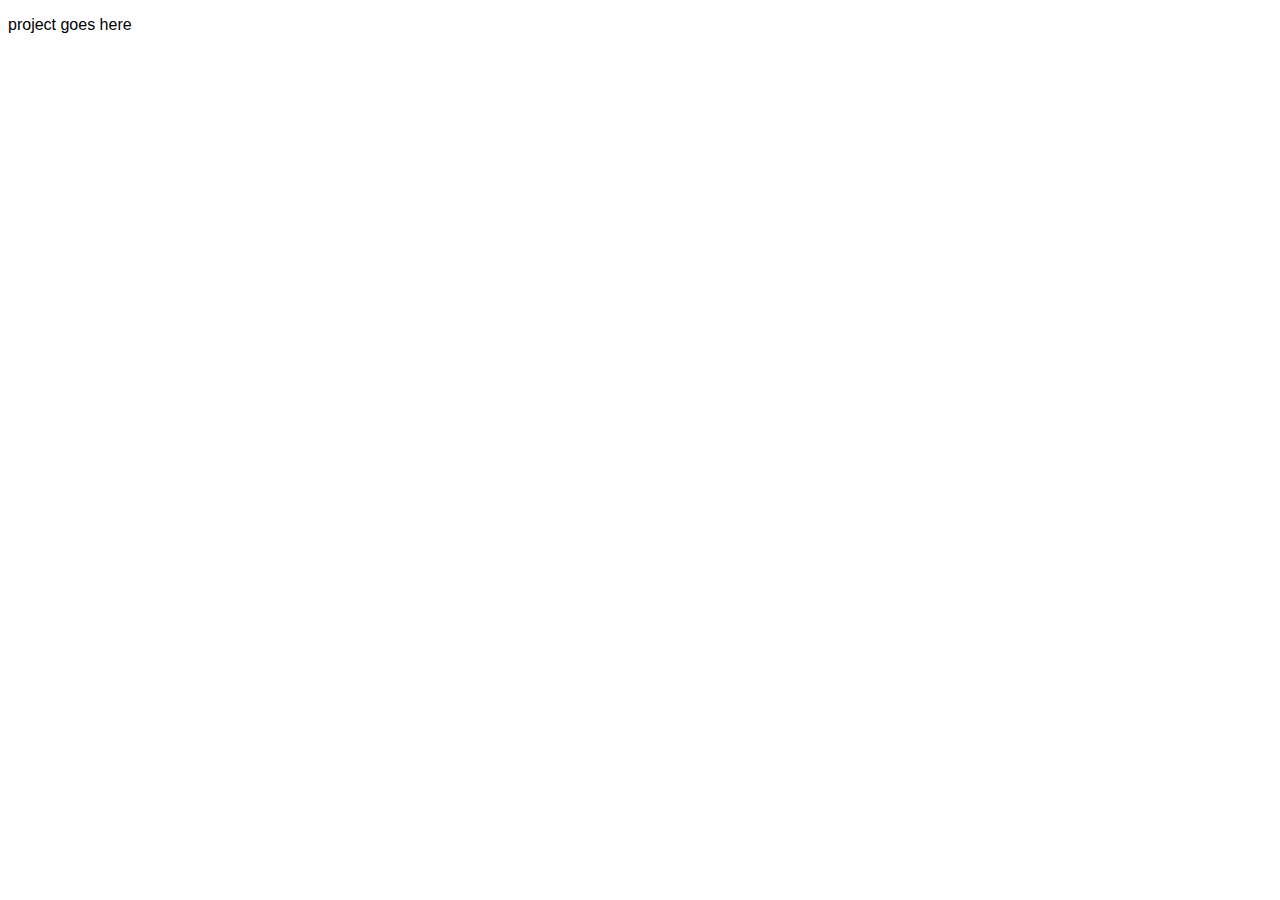
==== index.html @ 8c7b5af2 "new files" ====
<!DOCTYPE html>
<html lang="en">

    <head>
        <meta charset="UTF-8">
        <meta name="description" content="Data Visualisation"/>
        <meta name="keywords" content="HTML, CSS, D3"/>
        <meta name="author" content="James Taylor"/>
        <meta name="viewport" content="width=device-width, initial-scale=1">

        <link rel="stylesheet" href="style/style.css">

        <title></title>
    </head>

    <body>

        <p>project goes here</p>

        <script src="https://d3js.org/d3.v7.min.js"></script>
        <script src="scripts/script.js"></script>

    </body>

</html>
---- style/style.css ----
body {
    font-family: 'Segoe UI', Tahoma, Geneva, Verdana, sans-serif;
}
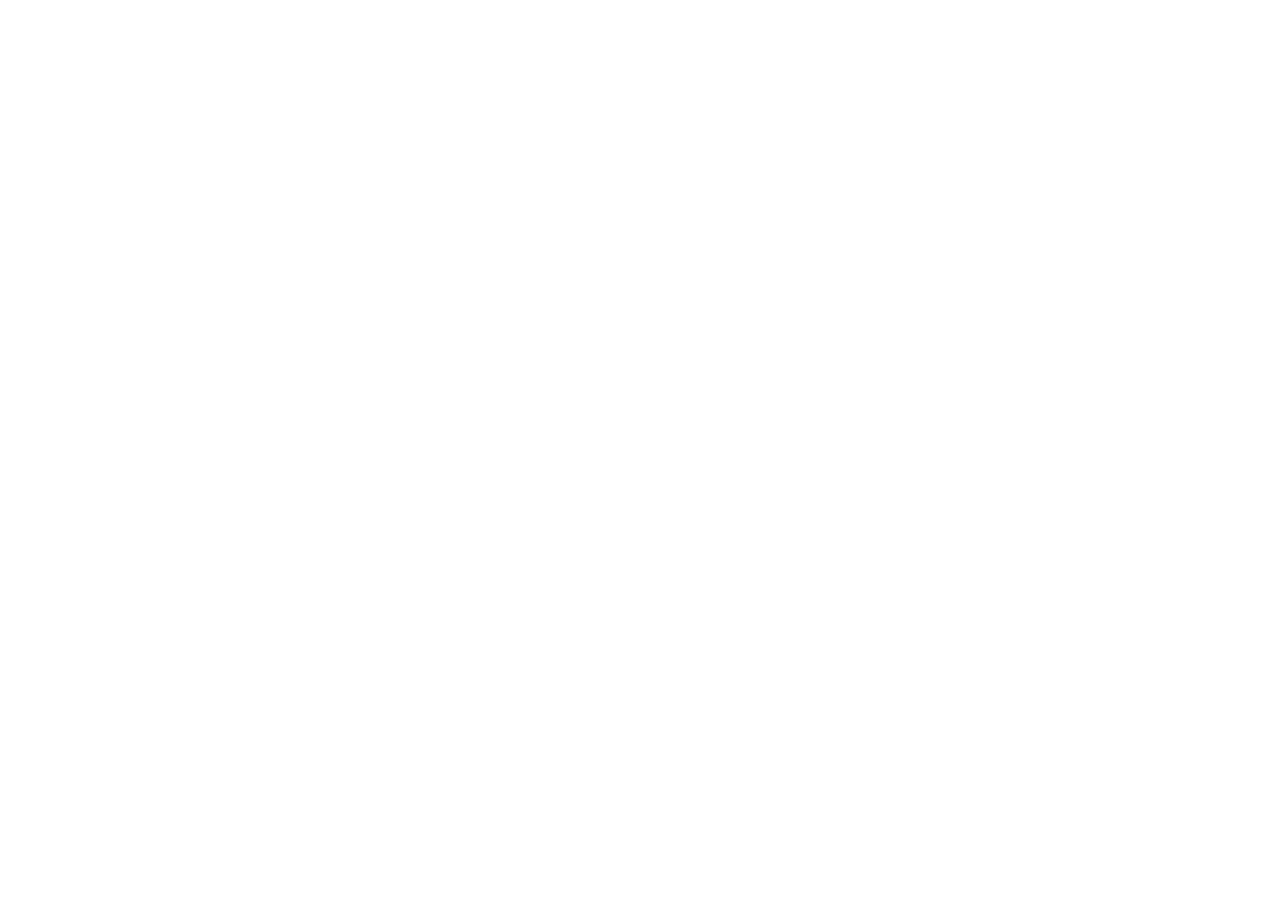
==== commit a1bcefc3: "a start" ====
--- a/index.html
+++ b/index.html
@@ -10,12 +10,12 @@
 
         <link rel="stylesheet" href="style/style.css">
 
-        <title></title>
+        <title>Project</title>
     </head>
 
     <body>
 
-        <p>project goes here</p>
+        <div id="visualisation"></div>
 
         <script src="https://d3js.org/d3.v7.min.js"></script>
         <script src="scripts/script.js"></script>
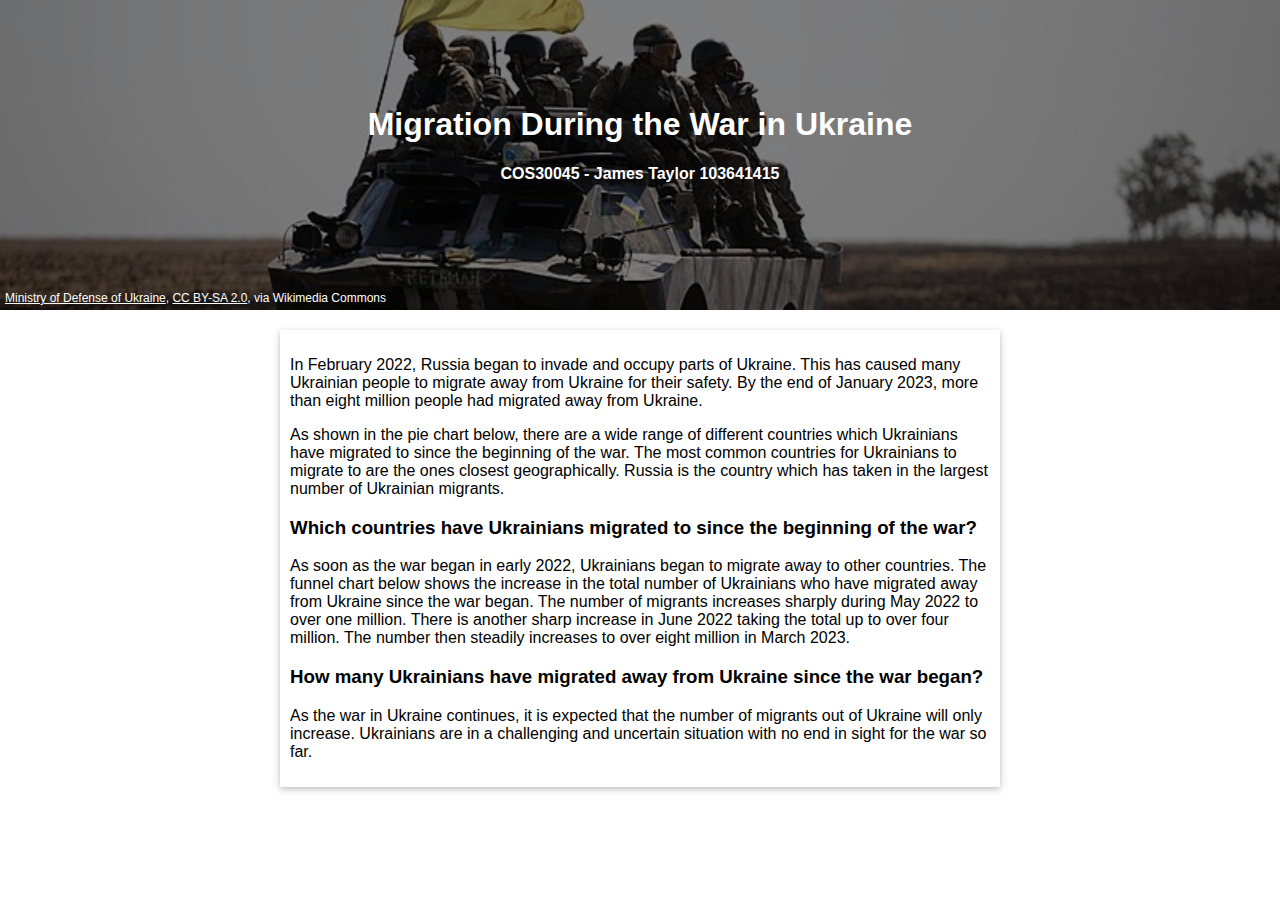
==== commit b9b7221e: "website layout" ====
--- a/index.html
+++ b/index.html
@@ -10,15 +10,44 @@
 
         <link rel="stylesheet" href="style/style.css">
 
-        <title>Project</title>
+        <title>Migration During the War in Ukraine</title>
     </head>
 
     <body>
 
-        <div id="visualisation"></div>
+        <div class="header">
+            <h1>Migration During the War in Ukraine</h1>
+            <h4>COS30045 - James Taylor 103641415</h4>
+            <div class="imgattr">
+                <a href="https://commons.wikimedia.org/wiki/File:Anti-terrorist_operation_in_eastern_Ukraine_(War_Ukraine)_(26832553930).jpg">Ministry of Defense of Ukraine</a>, <a href="https://creativecommons.org/licenses/by-sa/2.0">CC BY-SA 2.0</a>, via Wikimedia Commons
+            </div>
+        </div>
+
+        <div class="contentcontainer">
+            <div class="content">
+                <p>
+                    In February 2022, Russia began to invade and occupy parts of Ukraine. This has caused many Ukrainian people to migrate away from Ukraine for their safety. By the end of January 2023, more than eight million people had migrated away from Ukraine.
+                </p>
+                <p>
+                    As shown in the pie chart below, there are a wide range of different countries which Ukrainians have migrated to since the beginning of the war. The most common countries for Ukrainians to migrate to are the ones closest geographically. Russia is the country which has taken in the largest number of Ukrainian migrants.
+                </p>
+                <h3>Which countries have Ukrainians migrated to since the beginning of the war?</h3>
+                <div id="piechart"></div>
+    
+                <p>
+                    As soon as the war began in early 2022, Ukrainians began to migrate away to other countries. The funnel chart below shows the increase in the total number of Ukrainians who have migrated away from Ukraine since the war began. The number of migrants increases sharply during May 2022 to over one million. There is another sharp increase in June 2022 taking the total up to over four million. The number then steadily increases to over eight million in March 2023.
+                </p>
+                <h3>How many Ukrainians have migrated away from Ukraine since the war began?</h3>
+                <div id="funnelchart"></div>
+                <p>
+                    As the war in Ukraine continues, it is expected that the number of migrants out of Ukraine will only increase. Ukrainians are in a challenging and uncertain situation with no end in sight for the war so far.
+                </p>
+            </div>
+        </div>
 
         <script src="https://d3js.org/d3.v7.min.js"></script>
-        <script src="scripts/script.js"></script>
+        <script src="scripts/pie.js"></script>
+        <script src="scripts/funnel.js"></script>
 
     </body>
 
--- a/style/style.css
+++ b/style/style.css
@@ -1,3 +1,86 @@
 body {
     font-family: 'Segoe UI', Tahoma, Geneva, Verdana, sans-serif;
+    margin: 0;
+}
+
+.header {
+    background-color: grey;
+    color: white;
+    text-align: center;
+    height: 30vh;
+    padding: 20px;
+
+    display: flex;
+    justify-content: center;
+    align-items: center;
+    flex-direction: column;
+
+    position: relative;
+
+    background-color: rgba(0, 0, 0, .5);
+    background-image: url('../img/Anti-terrorist_operation_in_eastern_Ukraine_(War_Ukraine)_(26832553930).jpg');
+    background-blend-mode: darken;
+    background-position: center;
+    background-size: cover;
+}
+
+.imgattr {
+    position: absolute;
+    left: 5px;
+    bottom: 5px;
+    font-size: 12px;
+}
+
+.imgattr > a {
+    color: white;
+}
+
+h1 {
+    margin: 0;
+}
+
+.contentcontainer {
+    padding: 10px;
+    display: flex;
+    justify-content: center;
+}
+
+.content {
+    max-width: 100%;
+    width: 700px;
+    margin: 10px;
+    padding: 10px;
+    box-shadow: 0 2px 5px 0 rgba(0,0,0,0.16), 0 2px 10px 0 rgba(0,0,0,0.12);
+}
+
+.pielegend {
+    font-size: 18px;
+    font-weight: bold;
+    fill: #505050;
+}
+
+.funneldate {
+    font-size: 12px;
+    fill: #505050;
+}
+
+.funnelmarkerlabel {
+    font-size: 16px;
+    fill: #505050;
+}
+
+.hidden {
+    visibility: hidden;
+}
+
+.tooltip {
+    pointer-events: none;
+    position: absolute;
+    top:0;
+    left: 0;
+    display: none;
+
+    border-radius: 5px 5px 5px 0px;
+    padding: 5px;
+    background-color: rgba(255, 255, 255, 0.65);
 }